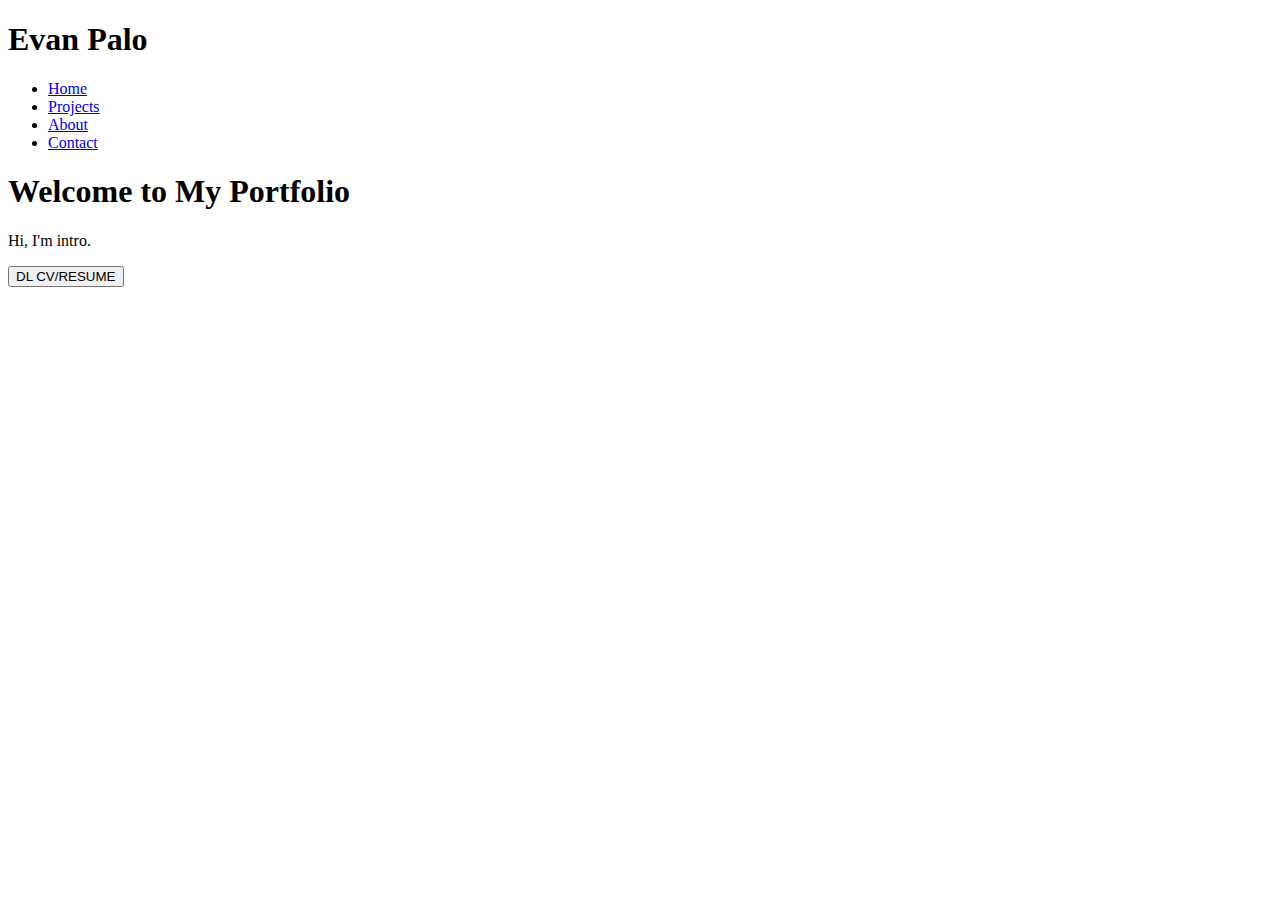
==== index.html @ f8839046 "changed home to index" ====
<!DOCTYPE html>
<html lang="en">
<head>
    <meta charset="UTF-8">
    <meta name="viewport" content="width=device-width, initial-scale=1.0">
    <title>Home</title>
    <link rel="stylesheet" href="Navbar.css">
    <link rel="stylesheet" href="Home.css">
    <script src="https://code.jquery.com/jquery-3.6.0.min.js"></script>
</head>
<body class="home-page">
  <header>
    <nav>
        <div class="wrapper">
          <div class="name"><h1>Evan Palo</h1></div>
          <ul class="nav-links">
            <li><a href="index.html">Home</a></li>
            <li><a href="index.html">Projects</a></li>
            <li><a href="About.html">About</a></li>
            <li><a href="Contact.html">Contact</a></li>
          </ul>
        </div>
    </nav>    
</header>

<div class="home-background">
  <main>
    <div class="home-container">
      <div class="home-content">
        <h1>Welcome to My Portfolio</h1>
        <p>Hi, I'm intro.</p>
        <button class="button-62" role="button">DL CV/RESUME</button>
      </div>
    </div>
  </main>
</div>

</body>
</html>
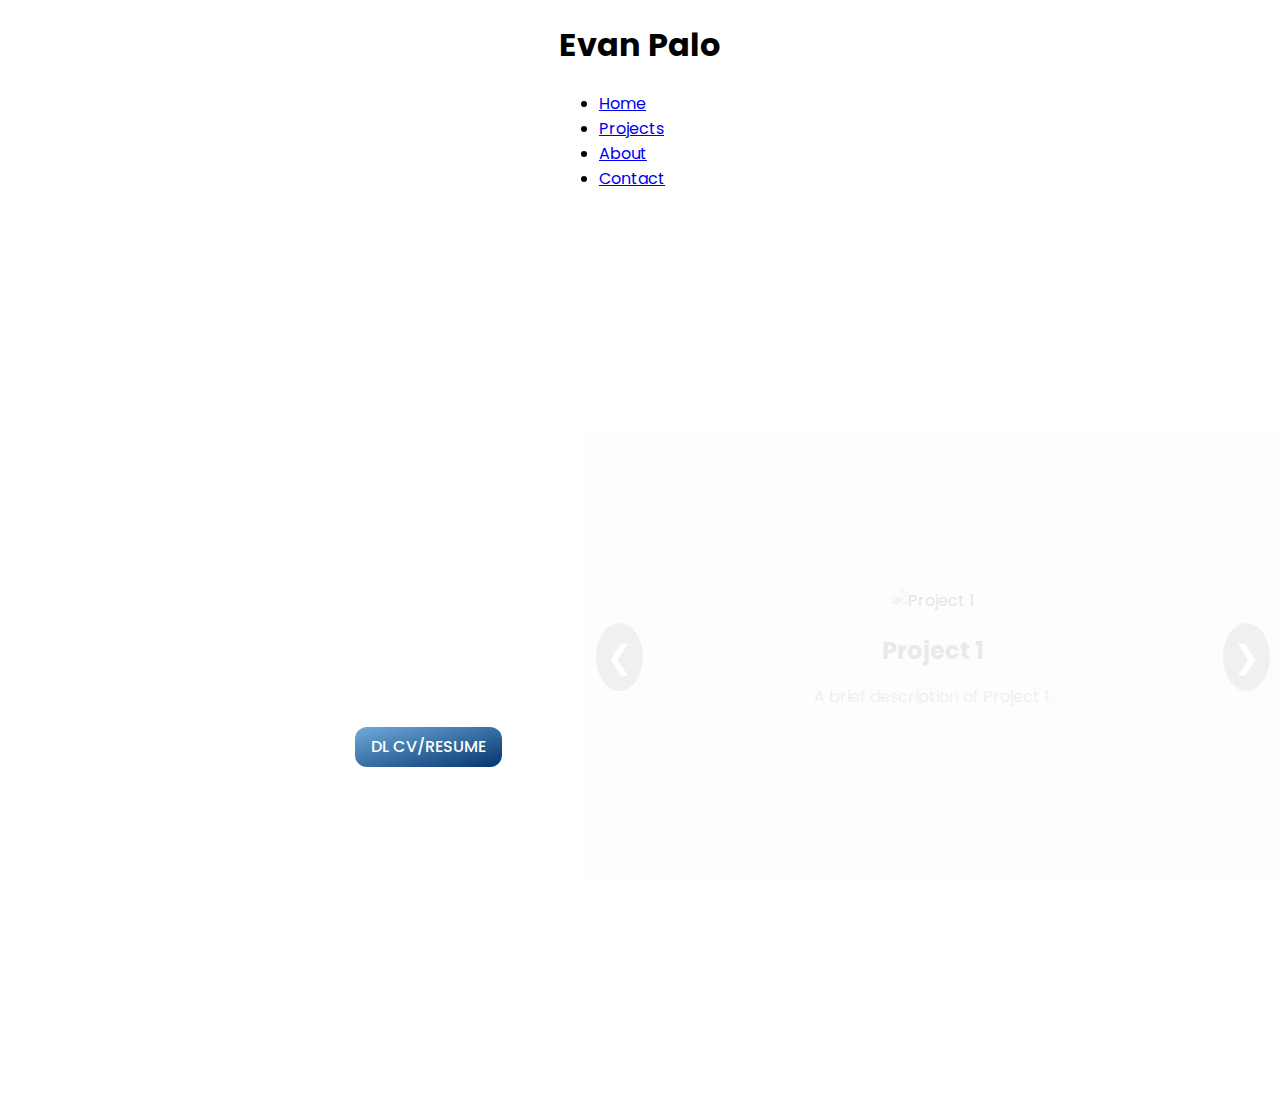
==== commit fe4f6597: "added carousel" ====
--- a/index.html
+++ b/index.html
@@ -26,14 +26,47 @@
 <div class="home-background">
   <main>
     <div class="home-container">
+      
       <div class="home-content">
         <h1>Welcome to My Portfolio</h1>
         <p>Hi, I'm intro.</p>
         <button class="button-62" role="button">DL CV/RESUME</button>
       </div>
+
+      <div class="carousel-container">
+        <div class="carousel">
+          <div class="carousel-item active">
+            <img src="project1.jpg" alt="Project 1">
+            <div class="carousel-caption">
+              <h3>Project 1</h3>
+              <p>A brief description of Project 1.</p>
+            </div>
+          </div>
+          <div class="carousel-item">
+            <img src="project2.jpg" alt="Project 2">
+            <div class="carousel-caption">
+              <h3>Project 2</h3>
+              <p>A brief description of Project 2.</p>
+            </div>
+          </div>
+          <div class="carousel-item">
+            <img src="project3.jpg" alt="Project 3">
+            <div class="carousel-caption">
+              <h3>Project 3</h3>
+              <p>A brief description of Project 3.</p>
+            </div>
+          </div>
+        </div>
+      
+        <!-- Carousel Controls -->
+        <button class="carousel-control prev" onclick="prevSlide()">&#10094;</button>
+        <button class="carousel-control next" onclick="nextSlide()">&#10095;</button>
     </div>
   </main>
 </div>
 
+
+<script src="Portfolio.js"></script>
+
 </body>
 </html>
--- a/Home.css
+++ b/Home.css
@@ -0,0 +1,219 @@
+@import url('https://fonts.googleapis.com/css2?family=Poppins:wght@200;300;400;500;600;700&display=swap');
+*{
+  font-family: 'Poppins', sans-serif;
+}
+
+body {
+    background-color: white;
+    margin: 0;
+    padding: 0;
+    /* margin-top: 70px; Exact size of navbar */
+    display: flex;
+    justify-content: center;
+    flex-direction: column;
+    align-items: center;
+    min-height: 100vh;
+  }
+  
+/*HOME************************************************************/
+
+.home-background {
+  width: 100%; /* Full width */
+  height: 100vh; /* Full height of the viewport */
+  background-image: url("/Images/bground.jpg");
+  background-size: cover;
+  background-position: center;
+}
+
+.home-container {
+  position: relative;
+  height: 100vh;
+  display: flex;
+  align-items: center;
+  justify-content: left;
+  text-align: center;
+  padding-left: 30vh;
+}
+
+.home-content {
+  position: relative;
+  z-index: 1;
+  max-width: 800px;
+  padding: 20px;
+  color: white;
+}
+
+/* Carousel Container */
+.carousel-container {
+  width: 100%;
+  height: 50vh; /* Takes half the page */
+  position: relative;
+  overflow: hidden;
+  display: flex;
+  justify-content: center;
+  align-items: center;
+  background-color: #f4f4f4;
+  opacity: 10%;
+}
+
+/* Carousel Items */
+.carousel {
+  display: flex;
+  transition: transform 0.5s ease-in-out;
+  width: 100%;
+  height: 100%;
+}
+
+.carousel-item {
+  min-width: 100%;
+  height: 100%;
+  display: flex;
+  flex-direction: column;
+  align-items: center;
+  justify-content: center;
+  text-align: center;
+  position: relative;
+  opacity: 0;
+  transition: opacity 0.5s ease-in-out;
+}
+
+.carousel-item.active {
+  opacity: 1;
+}
+
+/* Image Styling */
+.carousel-item img {
+  max-height: 70%;
+  object-fit: cover;
+  border-radius: 10px;
+  width: auto;
+}
+
+/* Caption Styling */
+.carousel-caption {
+  margin-top: 10px;
+  color: #333;
+}
+
+.carousel-caption h3 {
+  margin: 10px 0 5px;
+  font-size: 1.5rem;
+}
+
+.carousel-caption p {
+  font-size: 1rem;
+  color: #666;
+}
+
+/* Carousel Controls */
+.carousel-control {
+  position: absolute;
+  top: 50%;
+  transform: translateY(-50%);
+  background-color: rgba(0, 0, 0, 0.5);
+  color: white;
+  border: none;
+  font-size: 2rem;
+  padding: 10px;
+  cursor: pointer;
+  z-index: 2;
+  border-radius: 50%;
+}
+
+.carousel-control.prev {
+  left: 10px;
+}
+
+.carousel-control.next {
+  right: 10px;
+}
+
+.carousel-control:hover {
+  background-color: rgba(0, 0, 0, 0.8);
+}
+
+.button-62 {
+  background: linear-gradient(to bottom right, #6EACDA, #03346E);
+  border: 0;
+  border-radius: 12px;
+  color: #FFFFFF;
+  cursor: pointer;
+  display: inline-block;
+  font-size: 16px;
+  font-weight: 500;
+  line-height: 2.5;
+  outline: transparent;
+  padding: 0 1rem;
+  text-align: center;
+  text-decoration: none;
+  transition: box-shadow .2s ease-in-out;
+  user-select: none;
+  -webkit-user-select: none;
+  touch-action: manipulation;
+  white-space: nowrap;
+}
+
+.button-62:not([disabled]):hover {
+  box-shadow: 0 0 .25rem rgba(0, 0, 0, 0.5), 
+              -.125rem -.125rem 1rem rgba(110, 172, 218, 0.5), 
+              .125rem .125rem 1rem rgba(110, 172, 218, 0.5);
+}
+
+
+/*PROFILE********************************************************/
+
+  .profile-container {
+    background: #fff;
+    padding: 2rem;
+    border-radius: 10px;
+    box-shadow: 0 4px 8px rgba(0, 0, 0, 0.1);
+    width: 90%;
+    max-width: 600px;
+    text-align: center;
+  }
+  
+  .profile-header img {
+    width: 150px;
+    height: 150px;
+    border-radius: 50%;
+    margin-bottom: 1rem;
+  }
+  
+  .profile-header h1 {
+    font-size: 2rem;
+    color: #333;
+    margin: 0.5rem 0;
+  }
+  
+  .profile-header p {
+    font-size: 1.2rem;
+    color: #777;
+  }
+  
+  .profile-details {
+    text-align: left;
+    margin-top: 2rem;
+  }
+  
+  .profile-details h2 {
+    color: #333;
+    margin-bottom: 0.5rem;
+  }
+  
+  .profile-details p {
+    color: #555;
+    font-size: 1rem;
+    margin: 0.5rem 0;
+  }
+  
+  /*CONTACT*******************************************************************************************************************/
+
+  .contact-container {
+    background: #fff;
+    padding: 2rem;
+    border-radius: 10px;
+    box-shadow: 0 4px 8px rgba(0, 0, 0, 0.1);
+    width: 90%;
+    max-width: 600px;
+    text-align: center;
+  }
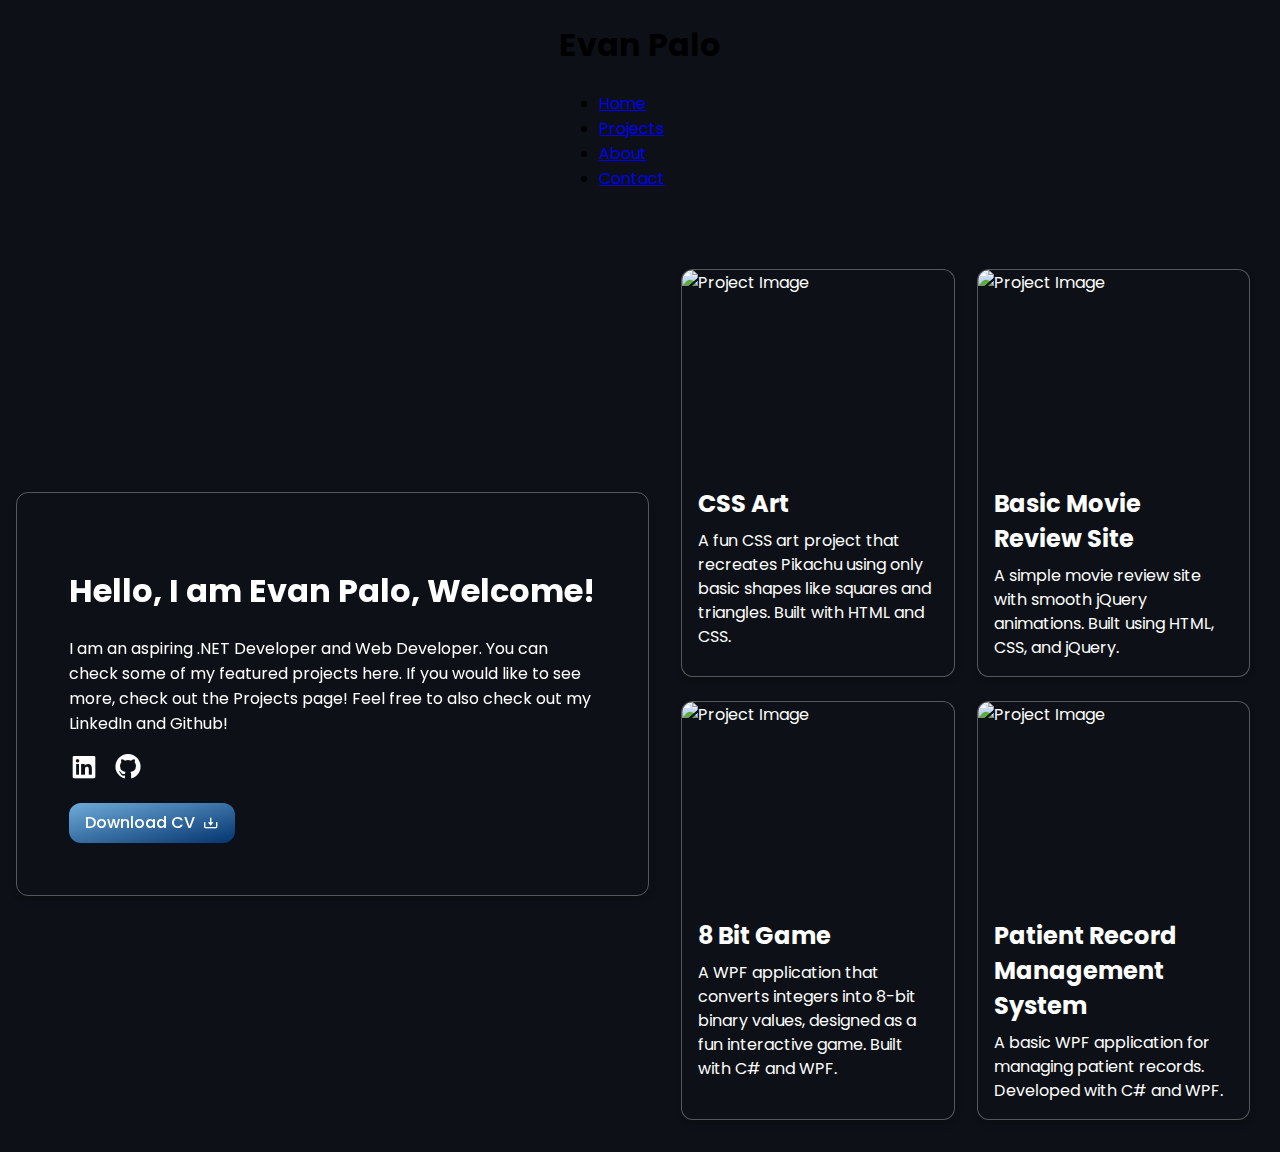
==== commit 87b4affc: "DL button working, testing fade in" ====
--- a/index.html
+++ b/index.html
@@ -6,16 +6,17 @@
     <title>Home</title>
     <link rel="stylesheet" href="Navbar.css">
     <link rel="stylesheet" href="Home.css">
+    <link href='https://unpkg.com/boxicons@2.1.4/css/boxicons.min.css' rel='stylesheet'>
     <script src="https://code.jquery.com/jquery-3.6.0.min.js"></script>
 </head>
-<body class="home-page">
+<body class="homePage">
   <header>
     <nav>
         <div class="wrapper">
           <div class="name"><h1>Evan Palo</h1></div>
           <ul class="nav-links">
             <li><a href="index.html">Home</a></li>
-            <li><a href="index.html">Projects</a></li>
+            <li><a href="Projects.html">Projects</a></li>
             <li><a href="About.html">About</a></li>
             <li><a href="Contact.html">Contact</a></li>
           </ul>
@@ -23,50 +24,80 @@
     </nav>    
 </header>
 
-<div class="home-background">
-  <main>
-    <div class="home-container">
-      
-      <div class="home-content">
-        <h1>Welcome to My Portfolio</h1>
-        <p>Hi, I'm intro.</p>
-        <button class="button-62" role="button">DL CV/RESUME</button>
+<div class="home-container">
+  <div class="intro-container">
+    <div class="intro-content">
+      <h1>Hello, I am Evan Palo, Welcome!</h1>
+      <p>
+        I am an aspiring .NET Developer and Web Developer.
+        You can check some of my featured projects here. 
+        If you would like to see more, check out the Projects page!
+        Feel free to also check out my LinkedIn and Github!
+      </p>
+
+      <div class="intro-logos">
+        <a href="https://www.linkedin.com/in/evan-palo" target="_blank">
+          <i class='bx bxl-linkedin-square'></i>
+      </a>
+      <a href="https://github.com/Shevannnn" target="_blank">
+        <i class='bx bxl-github'></i>
+      </a>
       </div>
 
-      <div class="carousel-container">
-        <div class="carousel">
-          <div class="carousel-item active">
-            <img src="project1.jpg" alt="Project 1">
-            <div class="carousel-caption">
-              <h3>Project 1</h3>
-              <p>A brief description of Project 1.</p>
-            </div>
-          </div>
-          <div class="carousel-item">
-            <img src="project2.jpg" alt="Project 2">
-            <div class="carousel-caption">
-              <h3>Project 2</h3>
-              <p>A brief description of Project 2.</p>
-            </div>
-          </div>
-          <div class="carousel-item">
-            <img src="project3.jpg" alt="Project 3">
-            <div class="carousel-caption">
-              <h3>Project 3</h3>
-              <p>A brief description of Project 3.</p>
-            </div>
-          </div>
-        </div>
-      
-        <!-- Carousel Controls -->
-        <button class="carousel-control prev" onclick="prevSlide()">&#10094;</button>
-        <button class="carousel-control next" onclick="nextSlide()">&#10095;</button>
+      <a href="EvanPalo_CV.pdf" download="EvanPalo_CV.pdf">
+        <button class="button-62" role="button">
+          Download CV
+          <i class='bx bx-download'></i>
+        </button>
+      </a>
     </div>
-  </main>
+
+  </div>
+  
+  <div class="showcase-grid">
+
+    <a href="https://github.com/Shevannnn/CSS-art" class="project-card" target="_blank" rel="noopener noreferrer">
+      <img src="Images/css-art.png" alt="Project Image" class="project-card-image">
+      <div class="project-card-content">
+        <h3 class="project-card-title">CSS Art</h3>
+        <p class="project-card-description">
+          A fun CSS art project that recreates Pikachu using only basic shapes like squares and triangles. Built with HTML and CSS.
+        </p>
+      </div>
+    </a>
+    
+    <a href="https://github.com/Shevannnn/movie-review-site" class="project-card" target="_blank" rel="noopener noreferrer">
+      <img src="Images/movie-review-site.png" alt="Project Image" class="project-card-image">
+      <div class="project-card-content">
+        <h3 class="project-card-title">Basic Movie Review Site</h3>
+        <p class="project-card-description">
+          A simple movie review site with smooth jQuery animations. Built using HTML, CSS, and jQuery.        </p>
+      </div>
+    </a>
+  
+    <a href="https://github.com/Shevannnn/8bit-game" class="project-card" target="_blank" rel="noopener noreferrer">
+      <img src="Images/8bit-game.png" alt="Project Image" class="project-card-image">
+      <div class="project-card-content">
+        <h3 class="project-card-title">8 Bit Game</h3>
+        <p class="project-card-description">
+          A WPF application that converts integers into 8-bit binary values, designed as a fun interactive game. Built with C# and WPF.        </p>
+      </div>
+    </a>
+  
+    <a href="https://github.com/Shevannnn/patient-record-management-sys" class="project-card" target="_blank" rel="noopener noreferrer">
+      <img src="Images/prms.png" alt="Project Image" class="project-card-image">
+      <div class="project-card-content">
+        <h3 class="project-card-title">Patient Record Management System</h3>
+        <p class="project-card-description">
+          A basic WPF application for managing patient records. Developed with C# and WPF.        </p>
+      </div>
+    </a>
+    
+  </div>
 </div>
 
 
+
 <script src="Portfolio.js"></script>
-
 </body>
 </html>
--- a/Home.css
+++ b/Home.css
@@ -3,39 +3,52 @@
   font-family: 'Poppins', sans-serif;
 }
 
-body {
-    background-color: white;
+body.homePage {
+    background-color: #0D1117;
     margin: 0;
     padding: 0;
     /* margin-top: 70px; Exact size of navbar */
     display: flex;
+    flex-direction: column;
     justify-content: center;
-    flex-direction: column;
     align-items: center;
     min-height: 100vh;
+    background-size: cover;
+    background-position: center;
+    background-repeat: no-repeat;
+    background-image: url('Images/BG.jpg');
   }
   
-/*HOME************************************************************/
-
-.home-background {
-  width: 100%; /* Full width */
-  height: 100vh; /* Full height of the viewport */
-  background-image: url("/Images/bground.jpg");
-  background-size: cover;
-  background-position: center;
-}
+/*HOME************************************************************************************/
 
 .home-container {
-  position: relative;
-  height: 100vh;
-  display: flex;
+  display: flex;
+  flex-direction: row;
+  align-items: center;
+  justify-content: center;
+  height: 100%;
+  width: 100%;
+  margin-top: 30px;
+  
+}
+
+.intro-container {
+  flex: 1;
+  display: flex;
+  flex-direction: column;
   align-items: center;
   justify-content: left;
-  text-align: center;
-  padding-left: 30vh;
-}
-
-.home-content {
+  padding: 2rem;
+  margin-left: 1rem;
+  text-align: left;
+  backdrop-filter: blur(5px);
+  border-radius: 12px;
+  box-shadow: 0 4px 6px rgba(0, 0, 0, 0.2);
+  border: 1px solid rgba(255, 255, 255, 0.3);
+}
+
+
+.intro-content {
   position: relative;
   z-index: 1;
   max-width: 800px;
@@ -43,93 +56,56 @@
   color: white;
 }
 
-/* Carousel Container */
-.carousel-container {
-  width: 100%;
-  height: 50vh; /* Takes half the page */
-  position: relative;
+.showcase-grid {
+  flex: 1;
+  display: grid;
+  grid-template-columns: repeat(2, 1fr);
+  gap: 1.5rem;
+  padding: 2rem;
+}
+
+.project-card {
+  width: 100%;
+  /* background-color: #021526; */
+  background-color: #0D1117;
+  border-radius: 12px;
   overflow: hidden;
-  display: flex;
-  justify-content: center;
-  align-items: center;
-  background-color: #f4f4f4;
-  opacity: 10%;
-}
-
-/* Carousel Items */
-.carousel {
-  display: flex;
-  transition: transform 0.5s ease-in-out;
-  width: 100%;
-  height: 100%;
-}
-
-.carousel-item {
-  min-width: 100%;
-  height: 100%;
-  display: flex;
-  flex-direction: column;
-  align-items: center;
-  justify-content: center;
-  text-align: center;
-  position: relative;
-  opacity: 0;
-  transition: opacity 0.5s ease-in-out;
-}
-
-.carousel-item.active {
-  opacity: 1;
-}
-
-/* Image Styling */
-.carousel-item img {
-  max-height: 70%;
+  box-shadow: 0 4px 6px rgba(0, 0, 0, 0.2);
+  border: 1px solid rgba(255, 255, 255, 0.3);
+  color: #FFFFFF;
+  transition: transform 0.2s ease, box-shadow 0.2s ease;
+  display: flex;
+  flex-direction: column;
+  text-decoration: none;
+}
+
+.project-card:hover {
+  transform: translateY(-10px);
+  box-shadow: 0 6px 12px rgba(0, 0, 0, 0.4);
+}
+
+.project-card-image {
+  width: 100%;
+  height: 200px;
   object-fit: cover;
-  border-radius: 10px;
-  width: auto;
-}
-
-/* Caption Styling */
-.carousel-caption {
-  margin-top: 10px;
-  color: #333;
-}
-
-.carousel-caption h3 {
-  margin: 10px 0 5px;
+}
+
+.project-card-content {
+  padding: 1rem;
+  display: flex;
+  flex-direction: column;
+  gap: 0.5rem;
+}
+
+.project-card-title {
   font-size: 1.5rem;
-}
-
-.carousel-caption p {
+  margin: 0;
+}
+
+.project-card-description {
   font-size: 1rem;
-  color: #666;
-}
-
-/* Carousel Controls */
-.carousel-control {
-  position: absolute;
-  top: 50%;
-  transform: translateY(-50%);
-  background-color: rgba(0, 0, 0, 0.5);
-  color: white;
-  border: none;
-  font-size: 2rem;
-  padding: 10px;
-  cursor: pointer;
-  z-index: 2;
-  border-radius: 50%;
-}
-
-.carousel-control.prev {
-  left: 10px;
-}
-
-.carousel-control.next {
-  right: 10px;
-}
-
-.carousel-control:hover {
-  background-color: rgba(0, 0, 0, 0.8);
+  line-height: 1.5;
+  margin: 0;
 }
 
 .button-62 {
@@ -138,12 +114,15 @@
   border-radius: 12px;
   color: #FFFFFF;
   cursor: pointer;
-  display: inline-block;
+  display: inline-flex;
+  align-items: center;
+  justify-content: center;
   font-size: 16px;
   font-weight: 500;
   line-height: 2.5;
   outline: transparent;
   padding: 0 1rem;
+  margin-top: 1rem;
   text-align: center;
   text-decoration: none;
   transition: box-shadow .2s ease-in-out;
@@ -151,6 +130,7 @@
   -webkit-user-select: none;
   touch-action: manipulation;
   white-space: nowrap;
+  gap: 0.5rem;
 }
 
 .button-62:not([disabled]):hover {
@@ -159,11 +139,248 @@
               .125rem .125rem 1rem rgba(110, 172, 218, 0.5);
 }
 
-
-/*PROFILE********************************************************/
-
-  .profile-container {
-    background: #fff;
+.intro-logos i {
+  font-size: 30px;
+  color: #FFFFFF;
+  transition: color 0.3s ease, transform 0.3s ease;
+  margin-right: 10px;
+}
+
+.intro-logos a {
+  text-decoration: none;
+  color: inherit;
+}
+
+/* Hover effects */
+.intro-logos i:hover {
+  text-decoration: none;
+  transform: scale(1.2);
+}
+
+.intro-logos .bxl-linkedin-square:hover {
+  color: #0077B5;
+}
+
+/*PROJECTS*************************************************************************************/
+body.projectPage {
+  background-color: #0D1117;
+  margin: 0;
+  padding: 0;
+  /* margin-top: 70px; Exact size of navbar */
+  display: flex;
+  flex-direction: column;
+  justify-content: center;
+  align-items: center;
+  min-height: 100vh;
+}
+
+.project-container {
+  display: flex;
+  flex-direction: row;
+  align-items: center;
+  justify-content: center;
+  height: 100%;
+  width: 100%;
+  margin-top: 30px;
+
+  outline: 2px dashed green;
+}
+
+.project-grid {
+  flex: 1; /* Takes up the other half of the width */
+  display: grid;
+  grid-template-columns: repeat(4, 1fr); /* Create a 2x2 grid */
+  gap: 1.5rem; /* Space between cards */
+  padding: 2rem;
+  outline: 2px dashed blue; /* Debug border */
+}
+
+
+/*PROFILE*******************************************************************************************/
+body.aboutPage {
+  background-color: #0D1117;
+  margin: 0;
+  padding: 0;
+  /* margin-top: 70px; Exact size of navbar */
+  display: flex;
+  justify-content: center;
+  flex-direction: column;
+  align-items: center;
+  min-height: 100vh;
+}
+
+.profile-page {
+  display: flex;
+  justify-content: space-between;
+  align-items: flex-start;
+  color: white;
+  height: 100%;
+  width: 100%;
+
+  outline: 2px dashed green;
+  
+}
+
+.profile-left {
+  flex: 1;
+  display: flex;
+  flex-direction: column;
+  align-items: center;
+  gap: 1rem;
+  padding-left: 10vw;
+
+  outline: 2px dashed red;
+}
+
+.profile-right {
+  flex: 1;
+  display: flex;
+  flex-direction: column;
+  gap: 1rem;
+  padding-right: 10vw;
+
+
+  outline: 2px dashed blue;
+}
+
+.profile-container {
+  background: #151B23;
+  padding: 2rem;
+  border-radius: 10px;
+  box-shadow: 0 4px 8px rgba(0, 0, 0, 0.1);
+  text-align: center;
+  width: 50%;
+}
+  
+.profile-header img {
+  width: 150px;
+  height: 150px;
+  border-radius: 50%;
+  margin-bottom: 1rem;
+}
+  
+.profile-header h1 {
+  font-size: 2rem;
+  margin: 0.5rem 0;
+}
+
+.profile-header p {
+  font-size: 1.2rem;
+}
+  
+.cta-container {
+  background: #151B23;
+  padding: 2rem;
+  border-radius: 10px;
+  box-shadow: 0 4px 8px rgba(0, 0, 0, 0.1);
+  text-align: center;
+  align-items: center;
+  width: 50%;
+} 
+
+.cta-content-container {
+  display: flex;
+  flex-direction: column;
+  gap: 10px;
+  width: 100%;
+}
+
+.cta {
+  display: flex;
+  justify-content: space-between;
+  align-items: center;
+  background-color: #0D1117;
+  padding: 10px 20px;
+  border-radius: 8px;
+  width: 90%;
+  text-decoration: none;
+  color:white;
+  transition: background 0.3s ease;
+}
+
+.cta i {
+  font-size: 30px;
+}
+
+.cta-text {
+  font-size: 1rem;
+  font-weight: bold;
+}
+
+.cta:hover {
+  background-color: #1A1F29;
+}
+
+.about-container {
+  background-color: #151B23;
+  border-radius: 10px;
+  text-align: center;
+  margin-bottom: 1.5rem;
+}
+
+.about-container h2 {
+  text-align: center;
+  font-size: 2rem;
+  margin-bottom: 1rem;
+}
+
+.about-container p {
+  text-align: center;
+  font-size: 1rem;
+  padding: 1rem;
+}
+
+.technologies-container {
+  background-color: #151B23;
+  padding-bottom: 20px;
+  border-radius: 10px;
+  text-align: center;
+}
+
+.technologies-container h2 {
+  text-align: center;
+  font-size: 2rem;
+  margin-bottom: 1rem;
+}
+
+.tech-content-container {
+  display: flex;
+  flex-wrap: wrap;
+  justify-content: center;
+  gap: 20px;
+}
+
+.tech {
+  display: flex;
+  flex-direction: column;
+  align-items: center;
+  background-color: #0D1117;
+  padding: 20px;
+  border-radius: 10px;
+  box-shadow: 0 4px 8px rgba(0, 0, 0, 0.1);
+  width: 100px;
+  height: 60px;
+  text-align: center;
+  transition: background-color 0.3s ease;
+}
+
+.tech i {
+  font-size: 30px;
+  transition: transform 0.2s ease, color 0.2s ease;
+}
+
+.tech p {
+  margin-top: 10px;
+  font-size: 1rem;
+  color: white;
+  font-weight: bold;
+}
+
+  
+  /*CONTACT*******************************************************************************************************************/
+
+  .contact-container {
+    background: #151B23;
     padding: 2rem;
     border-radius: 10px;
     box-shadow: 0 4px 8px rgba(0, 0, 0, 0.1);
@@ -171,49 +388,3 @@
     max-width: 600px;
     text-align: center;
   }
-  
-  .profile-header img {
-    width: 150px;
-    height: 150px;
-    border-radius: 50%;
-    margin-bottom: 1rem;
-  }
-  
-  .profile-header h1 {
-    font-size: 2rem;
-    color: #333;
-    margin: 0.5rem 0;
-  }
-  
-  .profile-header p {
-    font-size: 1.2rem;
-    color: #777;
-  }
-  
-  .profile-details {
-    text-align: left;
-    margin-top: 2rem;
-  }
-  
-  .profile-details h2 {
-    color: #333;
-    margin-bottom: 0.5rem;
-  }
-  
-  .profile-details p {
-    color: #555;
-    font-size: 1rem;
-    margin: 0.5rem 0;
-  }
-  
-  /*CONTACT*******************************************************************************************************************/
-
-  .contact-container {
-    background: #fff;
-    padding: 2rem;
-    border-radius: 10px;
-    box-shadow: 0 4px 8px rgba(0, 0, 0, 0.1);
-    width: 90%;
-    max-width: 600px;
-    text-align: center;
-  }
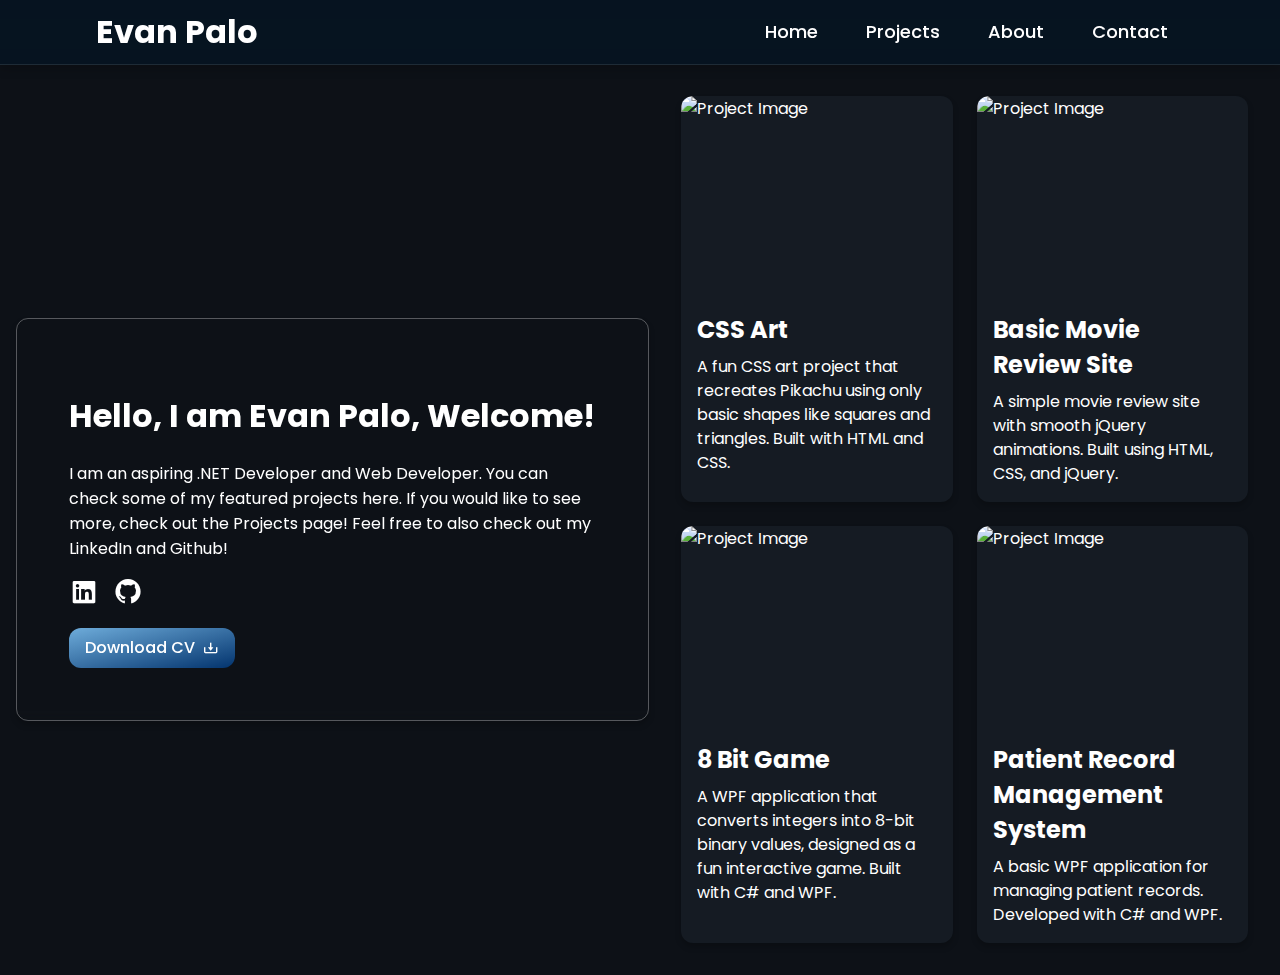
==== commit 845319f3: "added mobile menu and fixed mobile responsiveness" ====
--- a/index.html
+++ b/index.html
@@ -12,17 +12,28 @@
 <body class="homePage">
   <header>
     <nav>
-        <div class="wrapper">
+        <div class="nav-wrapper">
           <div class="name"><h1>Evan Palo</h1></div>
-          <ul class="nav-links">
-            <li><a href="index.html">Home</a></li>
-            <li><a href="Projects.html">Projects</a></li>
-            <li><a href="About.html">About</a></li>
-            <li><a href="Contact.html">Contact</a></li>
-          </ul>
+          <div class="nav-links" id="navLinks">
+            <a href="index.html">Home</a>
+            <a href="Projects.html">Projects</a>
+            <a href="About.html">About</a>
+            <a href="Contact.html">Contact</a>
+          </div>
+          <div id="hamburger-icon" class="hamburger-icon">
+            <div class="bar1"></div>
+            <div class="bar2"></div>
+            <div class="bar3"></div>
+            <ul class="mobile-menu">
+              <li><a href="index.html">Home</a></li>
+              <li><a href="Projects.html">Projects</a></li>
+              <li><a href="About.html">About</a></li>
+              <li><a href="Contact.html">Contact</a></li>
+            </ul>
+          </div>
         </div>
     </nav>    
-</header>
+  </header>
 
 <div class="home-container">
   <div class="intro-container">
--- a/Navbar.css
+++ b/Navbar.css
@@ -0,0 +1,184 @@
+@import url('https://fonts.googleapis.com/css2?family=Poppins:wght@200;300;400;500;600;700&display=swap');
+*{
+  font-family: 'Poppins', sans-serif;
+}
+
+nav{
+  position: fixed;
+  top: 0;
+  left: 0;
+  z-index: 6969;
+  width: 100%;
+  background: rgba(2, 21, 38, 0.6);
+  backdrop-filter: blur(20px);
+  border-bottom: 1px solid rgba(255, 255, 255, 0.1);
+  box-shadow: 0px 4px 10px rgba(0, 0, 0, 0.2);
+
+  opacity: 1;
+  transition: none;
+  /* background: #021526; */
+  /* background: #03346E; */
+}
+nav .nav-wrapper {
+  position: relative;
+  max-width: 85%;
+  padding: 0 2rem;
+  height: 4rem;
+  line-height: 4rem;
+  margin: auto;
+  display: flex;
+  flex-direction: row;
+  align-items: center;
+  justify-content: space-between;
+}
+.nav-wrapper .nav-links{
+  display: inline-flex;
+  flex-direction: row;
+  justify-content: flex-end;
+  gap: 1rem;
+}
+.nav-links a {
+  color: white;
+  text-decoration: none;
+  font-size: 18px;
+  font-weight: 500;
+  line-height: 2rem;
+  height: 2rem;
+  padding: 0rem 1rem 0rem 1rem;
+  transition: all 0.3s ease;
+  border-top: 2px solid transparent;
+  border-bottom: 2px solid transparent;
+  transition: border-top 0.3s ease-in-out, border-bottom 0.3s ease-in-out;
+}
+
+.nav-links a:hover {
+  border-top: 2px solid #4ea8de;
+  border-bottom: 2px solid #4ea8de;
+  background: transparent;
+}
+
+.nav-wrapper .name{
+  color: white;
+  width: 100%;
+}
+
+/*FOOTER****************************************************************/
+.footer {
+  position: fixed;
+  bottom: 0;
+  left: 0;
+  width: 100%;
+  background: rgba(2, 21, 38, 0.6);
+  backdrop-filter: blur(20px);
+  box-shadow: 0px -4px 10px rgba(0, 0, 0, 0.2);
+  color: white;
+  padding: 1rem;
+  text-align: center;
+  font-size: 0.9rem;
+  z-index: 9999;
+  display: flex;
+  flex-direction: row;
+  align-items: center;
+  justify-content: center;
+}
+
+.footer a {
+  color: #4ea8de;
+  text-decoration: none;
+  font-weight: bold;
+}
+
+.footer a:hover {
+  text-decoration: underline;
+}
+
+/*MOBILE******************************************************************/
+
+#hamburger-icon {
+  margin: auto 0;
+  display: none;
+  cursor: pointer;
+}
+
+#hamburger-icon div {
+  width: 30px;
+  height: 3px;
+  background-color: white;
+  margin: 6px 0;
+  transition: 0.4s;
+}
+
+.open .bar1 {
+  -webkit-transform: rotate(-45deg) translate(-6px, 6px);
+  transform: rotate(-45deg) translate(-6px, 6px);
+}
+
+.open .bar2 {
+  opacity: 0;
+}
+
+.open .bar3 {
+  -webkit-transform: rotate(45deg) translate(-6px, -8px);
+  transform: rotate(45deg) translate(-6px, -8px);
+}
+
+.open .mobile-menu {
+  display: flex;
+  flex-direction: column;
+  align-items: center;
+  justify-content: center;
+}
+
+.mobile-menu {
+  display: none;
+  position: absolute;
+  top: 3rem;
+  left: -2rem;
+  width: 100%;
+  height: calc(100vh - 50px);
+  background: rgba(2, 21, 38, 0.9);
+  backdrop-filter: blur(10px);
+  flex-direction: column;
+  align-items: center;
+  justify-content: flex-start;
+  z-index: 999;
+  height: auto;
+}
+
+.mobile-menu li {
+  list-style: none;
+  width: 100%;
+  text-align: center; /* Center the text */
+  padding: 10px 0; /* Space between items */
+  position: relative;
+}
+
+.mobile-menu li:not(:last-child)::after {
+  content: "";
+  display: block;
+  width: 80%; /* Makes the separator shorter than full width */
+  height: 1px;
+  background: rgba(255, 255, 255, 0.3); /* Light separator line */
+  margin: 10px auto; /* Centers the separator */
+}
+
+.mobile-menu li a {
+  color: white;
+  text-decoration: none;
+  font-size: 18px;
+  font-weight: 500;
+  transition: all 0.3s ease;
+  display: block;
+}
+
+@media only screen and (max-width: 700px) {
+  #hamburger-icon {
+    display: block;
+  }
+  .nav-links a{
+    display: none;
+  }
+  .footer {
+    width: 100%;
+  }
+}
--- a/Home.css
+++ b/Home.css
@@ -16,11 +16,10 @@
     background-size: cover;
     background-position: center;
     background-repeat: no-repeat;
-    background-image: url('Images/BG.jpg');
-  }
+    background-image: url('Images/BG.webp');
+}
   
 /*HOME************************************************************************************/
-
 .home-container {
   display: flex;
   flex-direction: row;
@@ -28,8 +27,8 @@
   justify-content: center;
   height: 100%;
   width: 100%;
-  margin-top: 30px;
-  
+  margin-top: 4rem;
+  flex-wrap: wrap;
 }
 
 .intro-container {
@@ -37,7 +36,7 @@
   display: flex;
   flex-direction: column;
   align-items: center;
-  justify-content: left;
+  justify-content: flex-start;
   padding: 2rem;
   margin-left: 1rem;
   text-align: left;
@@ -45,8 +44,8 @@
   border-radius: 12px;
   box-shadow: 0 4px 6px rgba(0, 0, 0, 0.2);
   border: 1px solid rgba(255, 255, 255, 0.3);
-}
-
+  width: 100%;
+}
 
 .intro-content {
   position: relative;
@@ -62,16 +61,16 @@
   grid-template-columns: repeat(2, 1fr);
   gap: 1.5rem;
   padding: 2rem;
+  width: 100%;
 }
 
 .project-card {
   width: 100%;
   /* background-color: #021526; */
-  background-color: #0D1117;
+  background-color: #151B23;
   border-radius: 12px;
   overflow: hidden;
   box-shadow: 0 4px 6px rgba(0, 0, 0, 0.2);
-  border: 1px solid rgba(255, 255, 255, 0.3);
   color: #FFFFFF;
   transition: transform 0.2s ease, box-shadow 0.2s ease;
   display: flex;
@@ -161,6 +160,47 @@
   color: #0077B5;
 }
 
+@media (max-width: 700px) {
+  .home-container {
+    flex-direction: column;
+    align-items: center;
+    padding-top: 2rem;
+    margin-left: -1rem;
+  }
+
+  /* Project Grid Adjustments */
+  .showcase-grid {
+    grid-template-columns: 1fr; /* Stack project cards vertically */
+    width: 80%; /* Ensure it takes up the full width */
+  }
+
+  .intro-container {
+    width: 80%; /* Make intro-container full width */
+    padding: 1rem; /* Adjust padding for better space */
+    margin-bottom: 1rem; /* Add bottom margin for spacing */
+  }
+
+  /* Adjust the card title and description font sizes */
+  .project-card-title {
+    font-size: 1.2rem; /* Smaller font size */
+  }
+
+  .project-card-description {
+    font-size: 0.9rem; /* Adjust description size */
+  }
+
+  /* Button Styling Adjustments */
+  .button-62 {
+    font-size: 14px;
+    padding: 0.75rem 1rem;
+  }
+  
+  /* Adjust the general layout on small screens */
+  .intro-content {
+    text-align: center; /* Center text in intro-content */
+  }
+}
+
 /*PROJECTS*************************************************************************************/
 body.projectPage {
   background-color: #0D1117;
@@ -182,17 +222,23 @@
   height: 100%;
   width: 100%;
   margin-top: 30px;
-
-  outline: 2px dashed green;
+  flex-wrap: wrap;
 }
 
 .project-grid {
-  flex: 1; /* Takes up the other half of the width */
+  flex: 1;
   display: grid;
-  grid-template-columns: repeat(4, 1fr); /* Create a 2x2 grid */
-  gap: 1.5rem; /* Space between cards */
+  grid-template-columns: repeat(4, 1fr);
+  gap: 1.5rem;
   padding: 2rem;
-  outline: 2px dashed blue; /* Debug border */
+}
+
+@media (max-width: 700px) {
+  .project-grid {
+    grid-template-columns: 1fr; /* Stack project cards vertically */
+    width: 100%; /* Ensure it takes up the full width */
+    padding-top: 4rem;
+  }
 }
 
 
@@ -207,6 +253,10 @@
   flex-direction: column;
   align-items: center;
   min-height: 100vh;
+  background-size: cover;
+  background-position: center;
+  background-repeat: no-repeat;
+  background-image: url('Images/BG.webp');
 }
 
 .profile-page {
@@ -215,139 +265,96 @@
   align-items: flex-start;
   color: white;
   height: 100%;
-  width: 100%;
-
-  outline: 2px dashed green;
-  
-}
-
-.profile-left {
+  width: 90%;
+  max-width: 1200px;
+  gap: 2rem;
+  flex-wrap: wrap;
+}
+
+.profile-left, .profile-right {
   flex: 1;
   display: flex;
   flex-direction: column;
-  align-items: center;
   gap: 1rem;
-  padding-left: 10vw;
-
-  outline: 2px dashed red;
-}
-
-.profile-right {
-  flex: 1;
-  display: flex;
-  flex-direction: column;
-  gap: 1rem;
-  padding-right: 10vw;
-
-
-  outline: 2px dashed blue;
-}
-
-.profile-container {
-  background: #151B23;
-  padding: 2rem;
-  border-radius: 10px;
-  box-shadow: 0 4px 8px rgba(0, 0, 0, 0.1);
-  text-align: center;
-  width: 50%;
+  padding: 1rem;
+}
+
+.profile-container,
+.cta-container,
+.about-container,
+.technologies-container {
+    background: #151B23;
+    padding: 1.5rem;
+    border-radius: 10px;
+    box-shadow: 0 4px 8px rgba(0, 0, 0, 0.1);
+    text-align: center;
+    width: 100%;
 }
   
 .profile-header img {
   width: 150px;
   height: 150px;
   border-radius: 50%;
-  margin-bottom: 1rem;
+  margin-bottom: 0.5rem;
 }
   
 .profile-header h1 {
-  font-size: 2rem;
-  margin: 0.5rem 0;
+  font-size: 1.8rem;
+  margin: 0.3rem 0;
 }
 
 .profile-header p {
-  font-size: 1.2rem;
+  font-size: 1rem;
+  margin-bottom: 0.5rem;
 }
   
-.cta-container {
-  background: #151B23;
-  padding: 2rem;
-  border-radius: 10px;
-  box-shadow: 0 4px 8px rgba(0, 0, 0, 0.1);
-  text-align: center;
-  align-items: center;
-  width: 50%;
-} 
+.cta {
+  display: flex;
+  justify-content: space-between;
+  align-items: center;
+  background-color: #0D1117;
+  padding: 8px 15px;
+  border-radius: 8px;
+  width: 100%;
+  text-decoration: none;
+  color: white;
+  transition: background 0.3s ease;
+}
 
 .cta-content-container {
-  display: flex;
-  flex-direction: column;
-  gap: 10px;
-  width: 100%;
-}
-
-.cta {
-  display: flex;
-  justify-content: space-between;
-  align-items: center;
-  background-color: #0D1117;
-  padding: 10px 20px;
-  border-radius: 8px;
-  width: 90%;
-  text-decoration: none;
-  color:white;
-  transition: background 0.3s ease;
+  width: 100%;
+  display: flex;
+  flex-direction: column;
+  align-items: center;
+  gap: 0.5rem;
 }
 
 .cta i {
-  font-size: 30px;
+  font-size: 24px;
 }
 
 .cta-text {
   font-size: 1rem;
-  font-weight: bold;
 }
 
 .cta:hover {
   background-color: #1A1F29;
 }
 
-.about-container {
-  background-color: #151B23;
-  border-radius: 10px;
+.about-container h2,
+.technologies-container h2,
+.cta-container h2 {
+  font-size: 1.5rem;
   text-align: center;
-  margin-bottom: 1.5rem;
-}
-
-.about-container h2 {
-  text-align: center;
-  font-size: 2rem;
-  margin-bottom: 1rem;
-}
-
-.about-container p {
-  text-align: center;
-  font-size: 1rem;
-  padding: 1rem;
-}
-
-.technologies-container {
-  background-color: #151B23;
-  padding-bottom: 20px;
-  border-radius: 10px;
-  text-align: center;
-}
-
-.technologies-container h2 {
-  text-align: center;
-  font-size: 2rem;
-  margin-bottom: 1rem;
+  margin-bottom: 2rem;
+  margin-top: 0.5rem;
 }
 
 .tech-content-container {
   display: flex;
   flex-wrap: wrap;
   justify-content: center;
-  gap: 20px;
+  gap: 15px;
 }
 
 .tech {
@@ -355,36 +362,120 @@
   flex-direction: column;
   align-items: center;
   background-color: #0D1117;
-  padding: 20px;
-  border-radius: 10px;
-  box-shadow: 0 4px 8px rgba(0, 0, 0, 0.1);
-  width: 100px;
-  height: 60px;
+  padding: 15px;
+  border-radius: 8px;
+  width: 90px;
+  height: 55px;
   text-align: center;
   transition: background-color 0.3s ease;
 }
 
 .tech i {
-  font-size: 30px;
-  transition: transform 0.2s ease, color 0.2s ease;
+  font-size: 24px;
 }
 
 .tech p {
-  margin-top: 10px;
-  font-size: 1rem;
+  margin-top: 5px;
+  font-size: 0.9rem;
   color: white;
   font-weight: bold;
 }
 
-  
-  /*CONTACT*******************************************************************************************************************/
-
+@media (max-width: 700px) {
+  .profile-page {
+    flex-direction: column;
+    padding-top: 4rem;
+  }
+
+  .profile-left, .profile-right {
+    width: 80%; /* Full width on small screens */
+    padding: 1rem;
+  }
+}
+
+/*CONTACT*******************************************************************************************************************/
+body.contactPage {
+    background-color: #0D1117;
+    margin: 0;
+    padding: 0;
+    /* margin-top: 70px; Exact size of navbar */
+    display: flex;
+    justify-content: center;
+    flex-direction: column;
+    align-items: center;
+    min-height: 100vh;
+
+    color:white;
+
+    background-size: cover;
+    background-position: center;
+    background-repeat: no-repeat;
+    background-image: url('Images/BG.webp');
+}
+
+.contact-container {
+  display: flex;
+  flex-direction: column;
+  align-items: center;
+  justify-content: flex-start;
+  padding: 2rem;
+  margin: 1rem;
+  text-align: center;
+  backdrop-filter: blur(10px);
+  border-radius: 12px;
+  box-shadow: 0 4px 6px rgba(0, 0, 0, 0.2);
+  border: 1px solid rgba(255, 255, 255, 0.3);
+  width: 90%;
+  max-width: 450px;
+  min-height: 300px;
+}
+
+.contact-container h2 {
+  font-size: 2rem;
+  text-align: center;
+  margin-top: 0.5rem;
+}
+
+.contact-container p {
+  font-size: 1rem;
+  margin-top: 0rem;
+  margin-bottom: 2rem;
+}
+
+.contact-links-container {
+  width: 100%;
+  display: flex;
+  flex-direction: column;
+  align-items: center;
+  gap: 0.5rem;
+}
+
+.contact-links-container p {
+  font-size: 1rem;
+  text-align: left;
+}
+
+.contact-content {
+  display: flex;
+  flex-direction: column;
+  gap: 20px;
+  align-items: flex-start;
+  width: 100%;
+}
+
+@media (max-width: 700px) {
   .contact-container {
-    background: #151B23;
-    padding: 2rem;
-    border-radius: 10px;
-    box-shadow: 0 4px 8px rgba(0, 0, 0, 0.1);
+    width: 80%; /* Full width on mobile */
+    padding: 1rem;
+  }
+
+  .contact-content {
+    gap: 15px; /* Adjust spacing */
+  }
+  .contact-links-container {
     width: 90%;
-    max-width: 600px;
-    text-align: center;
-  }
+  }
+  .contact-links-container p {
+    font-size: 0.9rem;
+  }
+}
